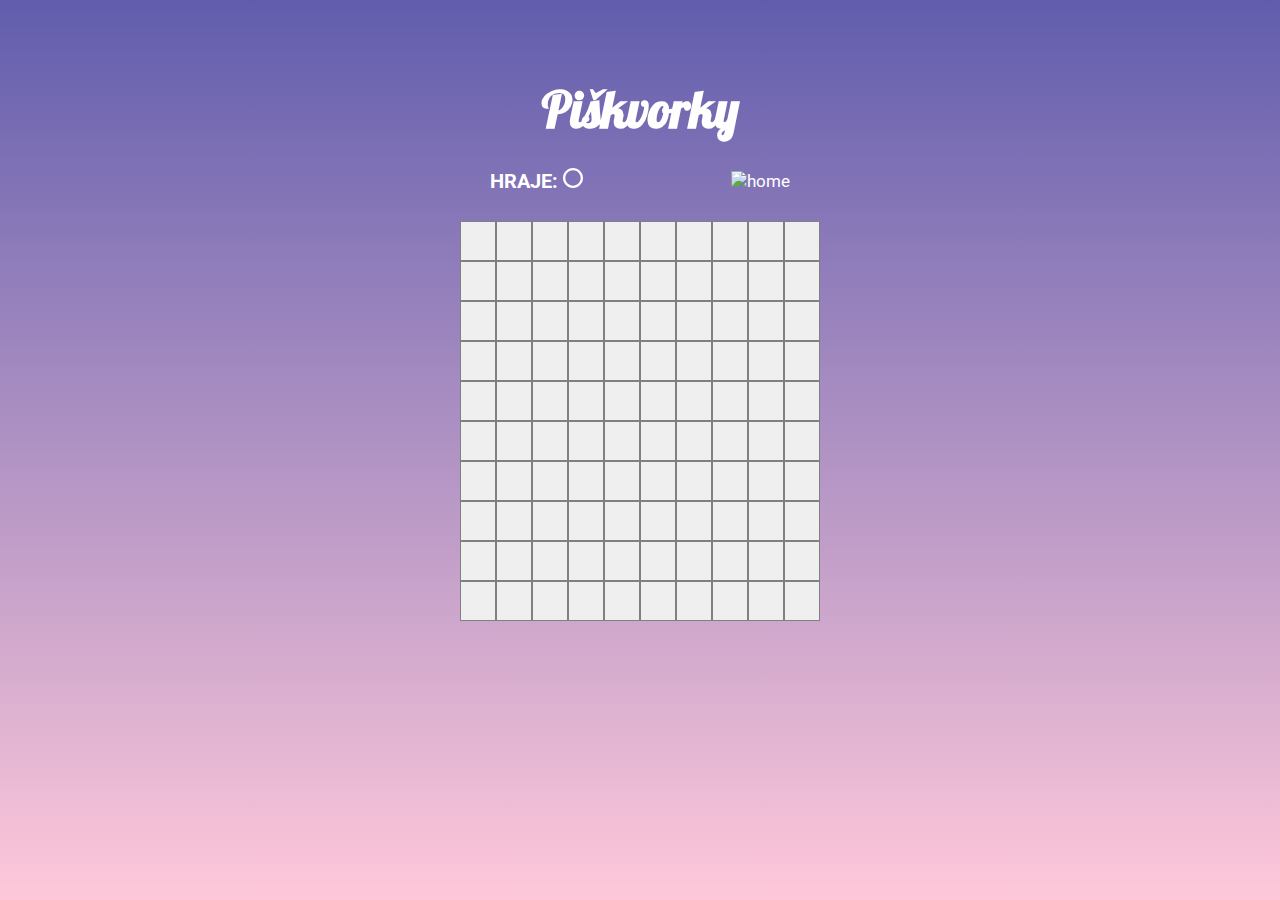
==== hra.html @ 897afb99 "Přidán html soubor hra a první styly" ====
<!DOCTYPE html>
<html lang="en">
  <head>
    <meta charset="UTF-8" />
    <meta name="viewport" content="width=device-width, initial-scale=1.0" />
    <link rel="stylesheet" href="styly.css" />
    <link
      href="https://fonts.googleapis.com/css2?family=Lobster&family=Roboto&display=swap"
      rel="stylesheet"
    />
    <title>Hra</title>
  </head>
  <body class="gameBody">
    <main class="gameMain">
      <h1 class="gameName">Piškvorky</h1>
      <nav class="containerTopMenu">
        <section class="containerTopLeft">
          <h2>
            HRAJE: <img class="pictureCircle" src="circle.svg" alt="circle" />
          </h2>
        </section>
        <section class="containerTopRight">
          <a href="index.html"
            ><img src="home.svg" alt="home" width="10px" height="10px"
          /></a>
        </section>
      </nav>
      <section class="gameArea">
        <button></button>
        <button></button>
        <button></button>
        <button></button>
        <button></button>
        <button></button>
        <button></button>
        <button></button>
        <button></button>
        <button></button>
        <button></button>
        <button></button>
        <button></button>
        <button></button>
        <button></button>
        <button></button>
        <button></button>
        <button></button>
        <button></button>
        <button></button>
        <button></button>
        <button></button>
        <button></button>
        <button></button>
        <button></button>
        <button></button>
        <button></button>
        <button></button>
        <button></button>
        <button></button>
        <button></button>
        <button></button>
        <button></button>
        <button></button>
        <button></button>
        <button></button>
        <button></button>
        <button></button>
        <button></button>
        <button></button>
        <button></button>
        <button></button>
        <button></button>
        <button></button>
        <button></button>
        <button></button>
        <button></button>
        <button></button>
        <button></button>
        <button></button>
        <button></button>
        <button></button>
        <button></button>
        <button></button>
        <button></button>
        <button></button>
        <button></button>
        <button></button>
        <button></button>
        <button></button>
        <button></button>
        <button></button>
        <button></button>
        <button></button>
        <button></button>
        <button></button>
        <button></button>
        <button></button>
        <button></button>
        <button></button>
        <button></button>
        <button></button>
        <button></button>
        <button></button>
        <button></button>
        <button></button>
        <button></button>
        <button></button>
        <button></button>
        <button></button>
        <button></button>
        <button></button>
        <button></button>
        <button></button>
        <button></button>
        <button></button>
        <button></button>
        <button></button>
        <button></button>
        <button></button>
        <button></button>
        <button></button>
        <button></button>
        <button></button>
        <button></button>
        <button></button>
        <button></button>
        <button></button>
        <button></button>
        <button></button>
      </section>
    </main>
  </body>
</html>
---- styly.css ----
.index_body,
.rules_body,
.gameBody {
  display: flex;
  justify-content: center;
  align-items: center;
  background: linear-gradient(#615dad, #ffc8da);
  background-attachment: fixed;
}

.main_picture {
  width: 100%;
  border-radius: 10px 10px 0 0;
}

.index_main,
.rules_main{
  display: flex;
  margin: 40px 0;
  flex-direction: column;
  width: 500px;
  background-color: #283e50;
  color: #ffffff;
  border-radius: 10px 10px 0 0;
}

.gameSection {
  padding: 10px;
  text-align: center;
}

.rulesSection {
  padding: 30px 15px 0 15px;
  text-align: center;
}

p,
h2 {
  font-family: 'Roboto', sans-serif;
  font-size: 20px;
}

figure {
  margin: 30px 0 0 0;
}

figcaption {
  font-family: 'Roboto', sans-serif;
  font-size: 20px;
  padding-top: 15px;
  padding-bottom: 20px;
}

ol > li {
  font-family: 'Roboto', sans-serif;
  font-size: 20px;
  padding-bottom: 20px;
}

.listOfrules {
  padding: 20px 40px 0 0;
  text-align: left;
  margin: 0;
  padding-inline-start: 100px;
}

.gameName,
.rules {
  font-family: 'Lobster', cursive;
  font-size: 50px;
  margin: 10px 0;
}

ul {
  padding: 0;
  margin: 0;
  width: 100%;
}

.liButtons {
  display: inline-block;
  width: 100%;
}

a {
  text-decoration: none;
  color: #ffffff;
  font-family: 'Roboto', sans-serif;
  font-size: 20px;
  display: inline-block;
  width: 100%;
  padding: 20px 0;
  text-align: center;
}

.pravidla,
.odkazUvod {
  background-color: #1fcca4;
}

.odkazHra {
  background-color: #0197f6;
  border-top: solid 2px #283e50;
}

.pravidla:hover,
.pravidla:focus,
.odkazUvod:hover,
.odkazUvod:focus {
  background-color: #1cbb96;
}

.odkazHra:hover,
.odkazHra:focus {
  background-color: #0090e9;
}

.photoInstructions {
  width: 90%;
}

.pictureCross,
.pictureCircle {
  width: 1em;
  height: 1em;
  filter: invert(100%);
}

/* široká obrazovka */
@media screen and (min-width: 800px) {
  .rulesSection {
    display: flex;
    flex-direction: column;
  }

  .fotoNavody {
    display: flex;
    flex-wrap: wrap;
  }

  figure {
    flex-basis: 50%;
  }

  .listOfrules {
    padding-inline-start: 40px;
  }

  figcaption,
  ol > li {
    font-size: 16px;
    padding-left: 10px;
    padding-right: 10px;
  }

  .rules_main {
    width: 600px;
  }

  a {
    font-size: 17px;
  }
}

/* velmi široká obrazovka */
@media screen and (min-width: 1400px) {
  .rules_main {
    max-width: 800px;
  }
}

/* hra styly */
.gameMain {
  display: flex;
  margin: 40px 0;
  flex-direction: column;
  width: 400px;
  color: #ffffff;
  border-radius: 10px 10px 0 0;
  max-width: 80wmin;
  display: flex;
  flex-direction: column;
  padding: 20px 20px 0 20px;
 }

h1{
  display: flex;
  justify-content: center;
}

.containerTopMenu{
  display: flex;
  justify-content: space-between;
  padding: 0 50px;
}

.gameArea{
  display: flex;
  flex-wrap: wrap;
  justify-content: center;
margin: 10px 20px 50px 20px;
}

button{
  flex-shrink: 1;
  flex-grow: 1;
  width: 20px;
  height: 40px;
  padding: 0;
  border: 1px solid grey;
  margin: 0;
  flex-basis: calc(100% / 10);
}
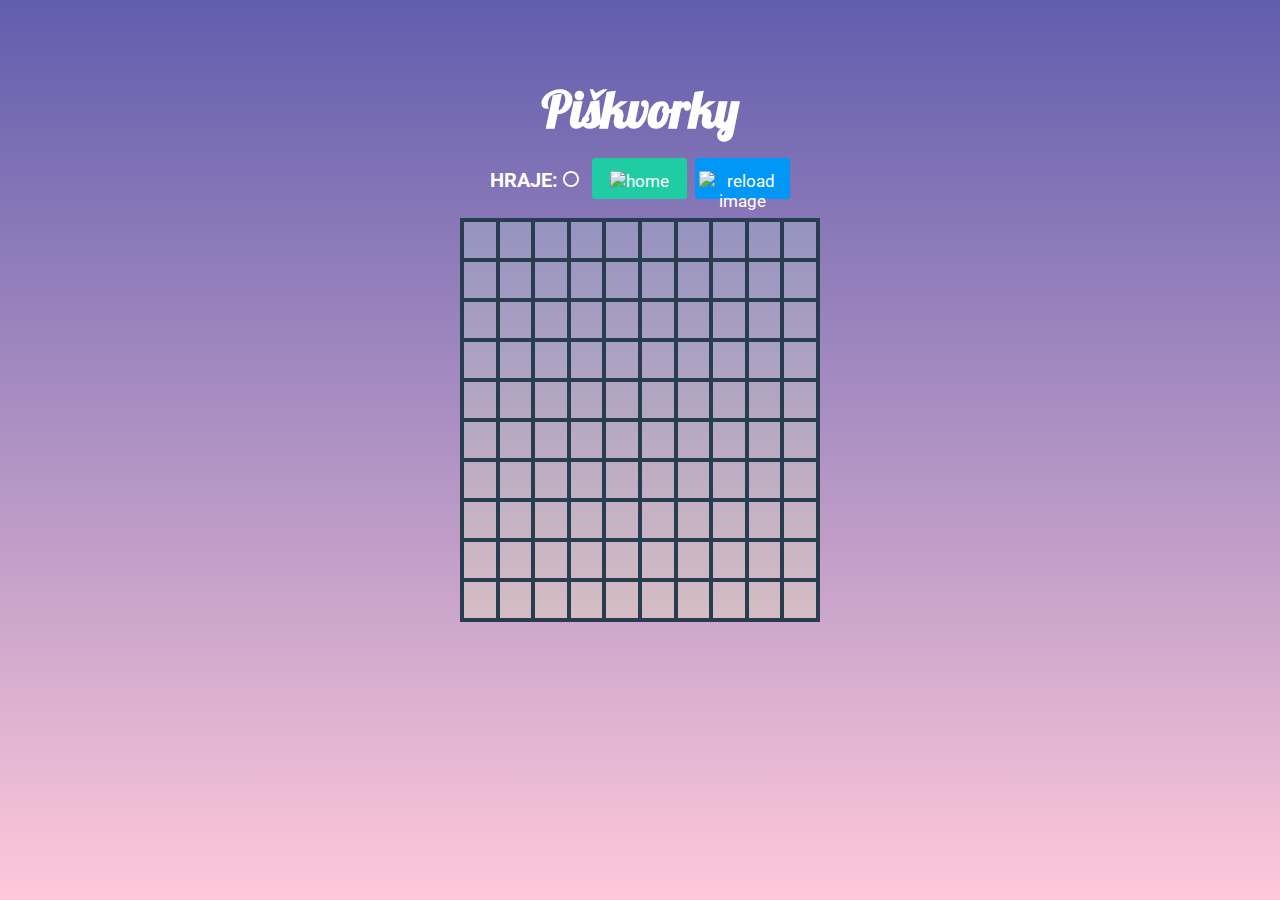
==== commit 79d001bf: "Stylování tlačítek" ====
--- a/hra.html
+++ b/hra.html
@@ -15,13 +15,23 @@
       <h1 class="gameName">Piškvorky</h1>
       <nav class="containerTopMenu">
         <section class="containerTopLeft">
-          <h2>
-            HRAJE: <img class="pictureCircle" src="circle.svg" alt="circle" />
-          </h2>
+          <h2>HRAJE:</h2>
+          <img class="pictureCircle" src="circle.svg" alt="circle" />
         </section>
         <section class="containerTopRight">
-          <a href="index.html"
-            ><img src="home.svg" alt="home" width="10px" height="10px"
+          <a class="aHome" href="index.html"
+            ><img
+              class="imgHome"
+              src="https://raw.githubusercontent.com/Czechitas-podklady-WEB/Ukol-Piskvorky-3/main/podklady/home.svg"
+              alt="home"
+              width="10px"
+              height="10px"
+          /></a>
+          <a class="aReload" href="hra.html"
+            ><img
+              class="imgReload"
+              src="https://raw.githubusercontent.com/Czechitas-podklady-WEB/Ukol-Piskvorky-3/main/podklady/restart.svg"
+              alt="reload image"
           /></a>
         </section>
       </nav>
--- a/styly.css
+++ b/styly.css
@@ -14,7 +14,7 @@
 }
 
 .index_main,
-.rules_main{
+.rules_main {
   display: flex;
   margin: 40px 0;
   flex-direction: column;
@@ -181,33 +181,76 @@
   display: flex;
   flex-direction: column;
   padding: 20px 20px 0 20px;
- }
-
-h1{
+}
+
+h1 {
   display: flex;
   justify-content: center;
 }
 
-.containerTopMenu{
+.containerTopMenu {
   display: flex;
   justify-content: space-between;
+  align-items: baseline;
   padding: 0 50px;
 }
 
-.gameArea{
+.containerTopLeft {
+  display: flex;
+  align-items: baseline;
+}
+
+.pictureCircle {
+  margin-left: 5px;
+}
+
+.containerTopRight {
+  display: flex;
+  justify-content: space-evenly;
+}
+
+.imgHome {
+  width: 24px;
+  height: 24px;
+}
+
+.aHome,
+.aReload {
+  padding: 13px 4px;
+  height: 15px;
+  border-radius: 3px;
+}
+
+.aHome {
+  background-color: #1fcca4;
+}
+
+.aReload {
+  background-color: #0197f6;
+  margin-left: 8px;
+}
+
+.gameArea {
   display: flex;
   flex-wrap: wrap;
   justify-content: center;
-margin: 10px 20px 50px 20px;
-}
-
-button{
+  margin: 10px 20px 50px 20px;
+  border: 2px solid #283e50;
+  background: linear-gradient(#9693c0, #d6bdc5);
+}
+
+button {
   flex-shrink: 1;
   flex-grow: 1;
   width: 20px;
   height: 40px;
   padding: 0;
-  border: 1px solid grey;
+  border: 2px solid #283e50;
   margin: 0;
   flex-basis: calc(100% / 10);
-}+  background: none;
+}
+
+button:hover {
+  background-color: #ddd3d5;
+}
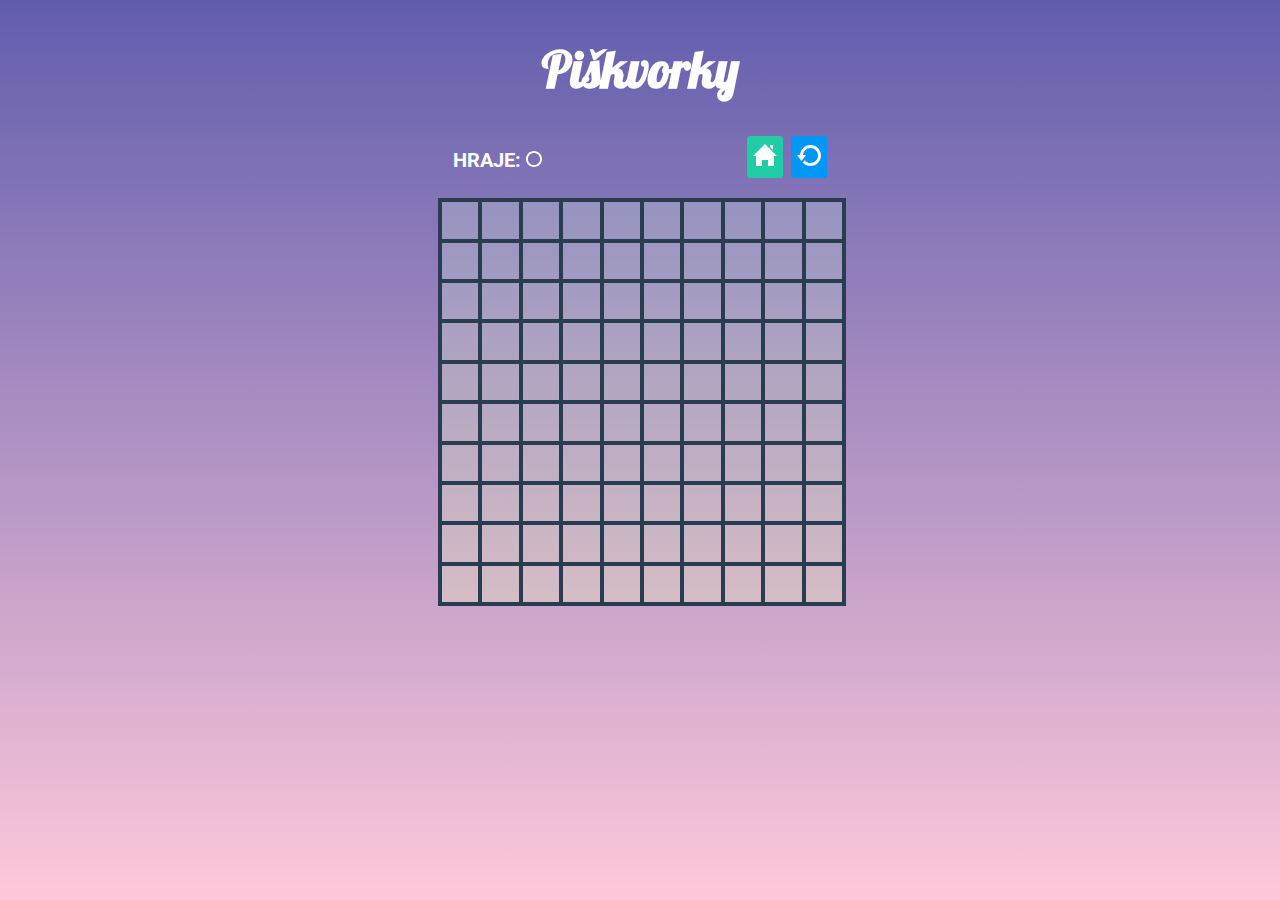
==== commit 8c3f9b24: "Poslední úpravy css" ====
--- a/hra.html
+++ b/hra.html
@@ -22,7 +22,7 @@
           <a class="aHome" href="index.html"
             ><img
               class="imgHome"
-              src="https://raw.githubusercontent.com/Czechitas-podklady-WEB/Ukol-Piskvorky-3/main/podklady/home.svg"
+              src="home.svg"
               alt="home"
               width="10px"
               height="10px"
@@ -30,7 +30,7 @@
           <a class="aReload" href="hra.html"
             ><img
               class="imgReload"
-              src="https://raw.githubusercontent.com/Czechitas-podklady-WEB/Ukol-Piskvorky-3/main/podklady/restart.svg"
+              src="restart.svg"
               alt="reload image"
           /></a>
         </section>
--- a/styly.css
+++ b/styly.css
@@ -106,12 +106,16 @@
 .pravidla:hover,
 .pravidla:focus,
 .odkazUvod:hover,
-.odkazUvod:focus {
+.odkazUvod:focus,
+.aHome:hover,
+.aHome:focus {
   background-color: #1cbb96;
 }
 
 .odkazHra:hover,
-.odkazHra:focus {
+.odkazHra:focus,
+.aReload:hover,
+.aReload:focus {
   background-color: #0090e9;
 }
 
@@ -172,15 +176,12 @@
 /* hra styly */
 .gameMain {
   display: flex;
-  margin: 40px 0;
   flex-direction: column;
-  width: 400px;
+  margin: 0;
   color: #ffffff;
   border-radius: 10px 10px 0 0;
-  max-width: 80wmin;
-  display: flex;
-  flex-direction: column;
-  padding: 20px 20px 0 20px;
+  max-width: 80vmin;
+  padding: 20px;
 }
 
 h1 {
@@ -190,14 +191,16 @@
 
 .containerTopMenu {
   display: flex;
+  width: 100%;
   justify-content: space-between;
   align-items: baseline;
-  padding: 0 50px;
+  margin-top: 20px;
 }
 
 .containerTopLeft {
   display: flex;
   align-items: baseline;
+  padding-left: 15px;
 }
 
 .pictureCircle {
@@ -206,7 +209,8 @@
 
 .containerTopRight {
   display: flex;
-  justify-content: space-evenly;
+  justify-content: space-between;
+  padding-right: 15px;
 }
 
 .imgHome {
@@ -216,8 +220,9 @@
 
 .aHome,
 .aReload {
-  padding: 13px 4px;
-  height: 15px;
+  display: block;
+  padding: 7px 6px 17px 6px;
+  height: 18px;
   border-radius: 3px;
 }
 
@@ -233,24 +238,27 @@
 .gameArea {
   display: flex;
   flex-wrap: wrap;
-  justify-content: center;
-  margin: 10px 20px 50px 20px;
+  width: 100%;
+  margin: 10px 0 50px 0;
   border: 2px solid #283e50;
   background: linear-gradient(#9693c0, #d6bdc5);
 }
 
-button {
-  flex-shrink: 1;
-  flex-grow: 1;
-  width: 20px;
-  height: 40px;
+.gameArea > button {
+  flex-basis: 10%;
   padding: 0;
   border: 2px solid #283e50;
   margin: 0;
-  flex-basis: calc(100% / 10);
   background: none;
 }
 
-button:hover {
+.gameArea > button:hover,
+.gameArea > button:focus {
   background-color: #ddd3d5;
 }
+
+.gameArea > button::before {
+  content: '';
+  display: block;
+  padding-top: 100%;
+}
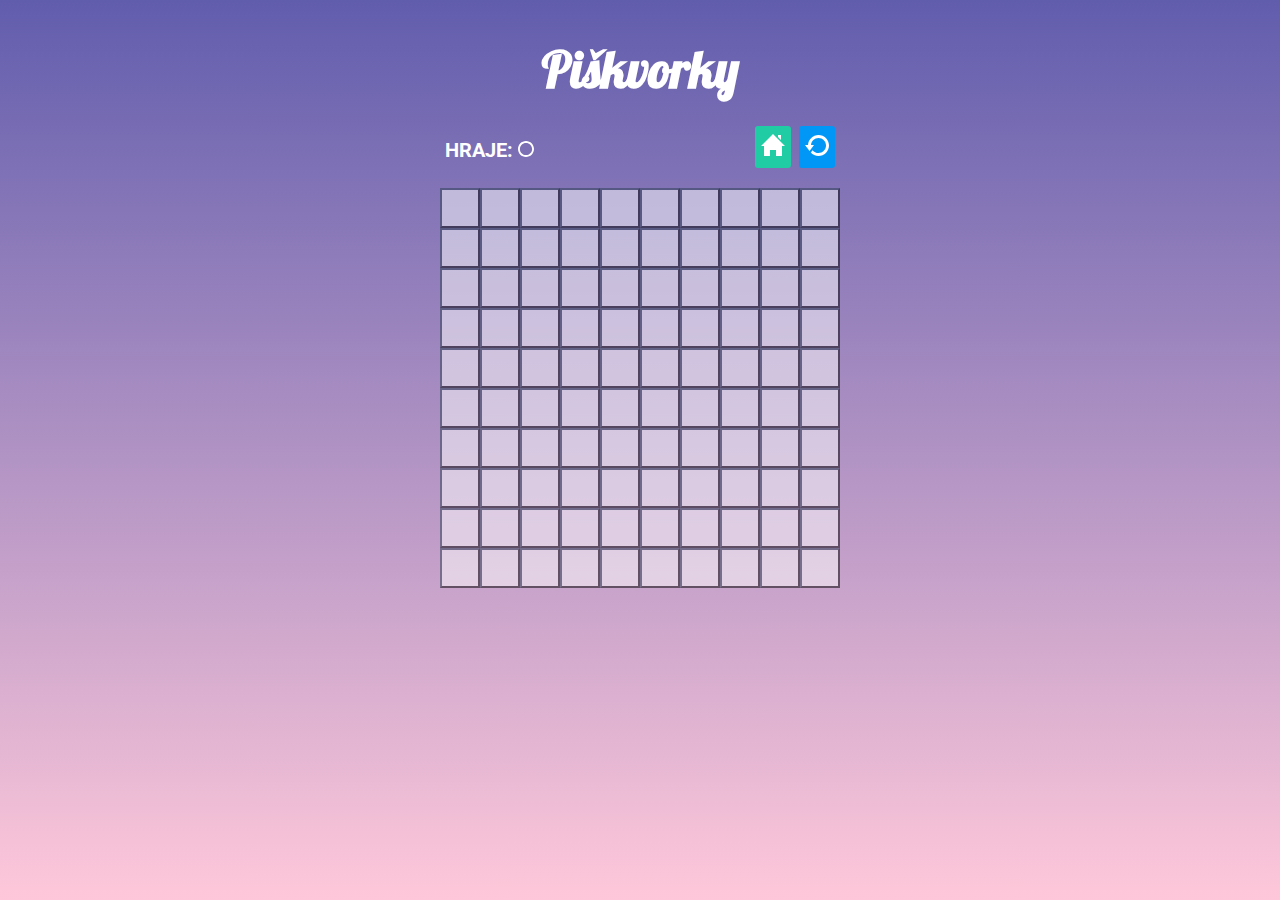
==== commit 6546e0ca: "Hrací pole vypisuje X a O" ====
--- a/hra.html
+++ b/hra.html
@@ -16,7 +16,7 @@
       <nav class="containerTopMenu">
         <section class="containerTopLeft">
           <h2>HRAJE:</h2>
-          <img class="pictureCircle" src="circle.svg" alt="circle" />
+          <img id="currentPlayerImg" class="pictureCircle" src="circle.svg" alt="circle" />
         </section>
         <section class="containerTopRight">
           <a class="aHome" href="index.html"
@@ -28,115 +28,113 @@
               height="10px"
           /></a>
           <a class="aReload" href="hra.html"
-            ><img
-              class="imgReload"
-              src="restart.svg"
-              alt="reload image"
+            ><img class="imgReload" src="restart.svg" alt="reload image"
           /></a>
         </section>
       </nav>
       <section class="gameArea">
-        <button></button>
-        <button></button>
-        <button></button>
-        <button></button>
-        <button></button>
-        <button></button>
-        <button></button>
-        <button></button>
-        <button></button>
-        <button></button>
-        <button></button>
-        <button></button>
-        <button></button>
-        <button></button>
-        <button></button>
-        <button></button>
-        <button></button>
-        <button></button>
-        <button></button>
-        <button></button>
-        <button></button>
-        <button></button>
-        <button></button>
-        <button></button>
-        <button></button>
-        <button></button>
-        <button></button>
-        <button></button>
-        <button></button>
-        <button></button>
-        <button></button>
-        <button></button>
-        <button></button>
-        <button></button>
-        <button></button>
-        <button></button>
-        <button></button>
-        <button></button>
-        <button></button>
-        <button></button>
-        <button></button>
-        <button></button>
-        <button></button>
-        <button></button>
-        <button></button>
-        <button></button>
-        <button></button>
-        <button></button>
-        <button></button>
-        <button></button>
-        <button></button>
-        <button></button>
-        <button></button>
-        <button></button>
-        <button></button>
-        <button></button>
-        <button></button>
-        <button></button>
-        <button></button>
-        <button></button>
-        <button></button>
-        <button></button>
-        <button></button>
-        <button></button>
-        <button></button>
-        <button></button>
-        <button></button>
-        <button></button>
-        <button></button>
-        <button></button>
-        <button></button>
-        <button></button>
-        <button></button>
-        <button></button>
-        <button></button>
-        <button></button>
-        <button></button>
-        <button></button>
-        <button></button>
-        <button></button>
-        <button></button>
-        <button></button>
-        <button></button>
-        <button></button>
-        <button></button>
-        <button></button>
-        <button></button>
-        <button></button>
-        <button></button>
-        <button></button>
-        <button></button>
-        <button></button>
-        <button></button>
-        <button></button>
-        <button></button>
-        <button></button>
-        <button></button>
-        <button></button>
-        <button></button>
-        <button></button>
+        <button class="gameAreaButton"></button>
+        <button class="gameAreaButton"></button>
+        <button class="gameAreaButton"></button>
+        <button class="gameAreaButton"></button>
+        <button class="gameAreaButton"></button>
+        <button class="gameAreaButton"></button>
+        <button class="gameAreaButton"></button>
+        <button class="gameAreaButton"></button>
+        <button class="gameAreaButton"></button>
+        <button class="gameAreaButton"></button>
+        <button class="gameAreaButton"></button>
+        <button class="gameAreaButton"></button>
+        <button class="gameAreaButton"></button>
+        <button class="gameAreaButton"></button>
+        <button class="gameAreaButton"></button>
+        <button class="gameAreaButton"></button>
+        <button class="gameAreaButton"></button>
+        <button class="gameAreaButton"></button>
+        <button class="gameAreaButton"></button>
+        <button class="gameAreaButton"></button>
+        <button class="gameAreaButton"></button>
+        <button class="gameAreaButton"></button>
+        <button class="gameAreaButton"></button>
+        <button class="gameAreaButton"></button>
+        <button class="gameAreaButton"></button>
+        <button class="gameAreaButton"></button>
+        <button class="gameAreaButton"></button>
+        <button class="gameAreaButton"></button>
+        <button class="gameAreaButton"></button>
+        <button class="gameAreaButton"></button>
+        <button class="gameAreaButton"></button>
+        <button class="gameAreaButton"></button>
+        <button class="gameAreaButton"></button>
+        <button class="gameAreaButton"></button>
+        <button class="gameAreaButton"></button>
+        <button class="gameAreaButton"></button>
+        <button class="gameAreaButton"></button>
+        <button class="gameAreaButton"></button>
+        <button class="gameAreaButton"></button>
+        <button class="gameAreaButton"></button>
+        <button class="gameAreaButton"></button>
+        <button class="gameAreaButton"></button>
+        <button class="gameAreaButton"></button>
+        <button class="gameAreaButton"></button>
+        <button class="gameAreaButton"></button>
+        <button class="gameAreaButton"></button>
+        <button class="gameAreaButton"></button>
+        <button class="gameAreaButton"></button>
+        <button class="gameAreaButton"></button>
+        <button class="gameAreaButton"></button>
+        <button class="gameAreaButton"></button>
+        <button class="gameAreaButton"></button>
+        <button class="gameAreaButton"></button>
+        <button class="gameAreaButton"></button>
+        <button class="gameAreaButton"></button>
+        <button class="gameAreaButton"></button>
+        <button class="gameAreaButton"></button>
+        <button class="gameAreaButton"></button>
+        <button class="gameAreaButton"></button>
+        <button class="gameAreaButton"></button>
+        <button class="gameAreaButton"></button>
+        <button class="gameAreaButton"></button>
+        <button class="gameAreaButton"></button>
+        <button class="gameAreaButton"></button>
+        <button class="gameAreaButton"></button>
+        <button class="gameAreaButton"></button>
+        <button class="gameAreaButton"></button>
+        <button class="gameAreaButton"></button>
+        <button class="gameAreaButton"></button>
+        <button class="gameAreaButton"></button>
+        <button class="gameAreaButton"></button>
+        <button class="gameAreaButton"></button>
+        <button class="gameAreaButton"></button>
+        <button class="gameAreaButton"></button>
+        <button class="gameAreaButton"></button>
+        <button class="gameAreaButton"></button>
+        <button class="gameAreaButton"></button>
+        <button class="gameAreaButton"></button>
+        <button class="gameAreaButton"></button>
+        <button class="gameAreaButton"></button>
+        <button class="gameAreaButton"></button>
+        <button class="gameAreaButton"></button>
+        <button class="gameAreaButton"></button>
+        <button class="gameAreaButton"></button>
+        <button class="gameAreaButton"></button>
+        <button class="gameAreaButton"></button>
+        <button class="gameAreaButton"></button>
+        <button class="gameAreaButton"></button>
+        <button class="gameAreaButton"></button>
+        <button class="gameAreaButton"></button>
+        <button class="gameAreaButton"></button>
+        <button class="gameAreaButton"></button>
+        <button class="gameAreaButton"></button>
+        <button class="gameAreaButton"></button>
+        <button class="gameAreaButton"></button>
+        <button class="gameAreaButton"></button>
+        <button class="gameAreaButton"></button>
+        <button class="gameAreaButton"></button>
+        <button class="gameAreaButton"></button>
+        <button class="gameAreaButton"></button>
       </section>
     </main>
+    <script src="script.js"></script>
   </body>
 </html>
--- a/styly.css
+++ b/styly.css
@@ -175,7 +175,6 @@
 
 /* hra styly */
 .gameMain {
-  display: flex;
   flex-direction: column;
   margin: 0;
   color: #ffffff;
@@ -200,7 +199,7 @@
 .containerTopLeft {
   display: flex;
   align-items: baseline;
-  padding-left: 15px;
+  padding-left: 5px;
 }
 
 .pictureCircle {
@@ -210,7 +209,7 @@
 .containerTopRight {
   display: flex;
   justify-content: space-between;
-  padding-right: 15px;
+  padding-right: 5px;
 }
 
 .imgHome {
@@ -240,16 +239,17 @@
   flex-wrap: wrap;
   width: 100%;
   margin: 10px 0 50px 0;
-  border: 2px solid #283e50;
-  background: linear-gradient(#9693c0, #d6bdc5);
 }
 
 .gameArea > button {
+  border-collapse: collapse;
   flex-basis: 10%;
   padding: 0;
-  border: 2px solid #283e50;
-  margin: 0;
-  background: none;
+  border: 0, 5 px solid;
+  margin: 0;
+  background-color: white;
+  opacity: 50%;
+  border-color: #283e50;
 }
 
 .gameArea > button:hover,
@@ -262,3 +262,15 @@
   display: block;
   padding-top: 100%;
 }
+
+.board__field--circle {
+  background-image: url('circle.svg');
+  background-position: center center;
+  background-repeat: no-repeat;
+}
+
+.board__field--cross {
+  background-image: url('cross.svg');
+  background-position: center center;
+  background-repeat: no-repeat;
+}
